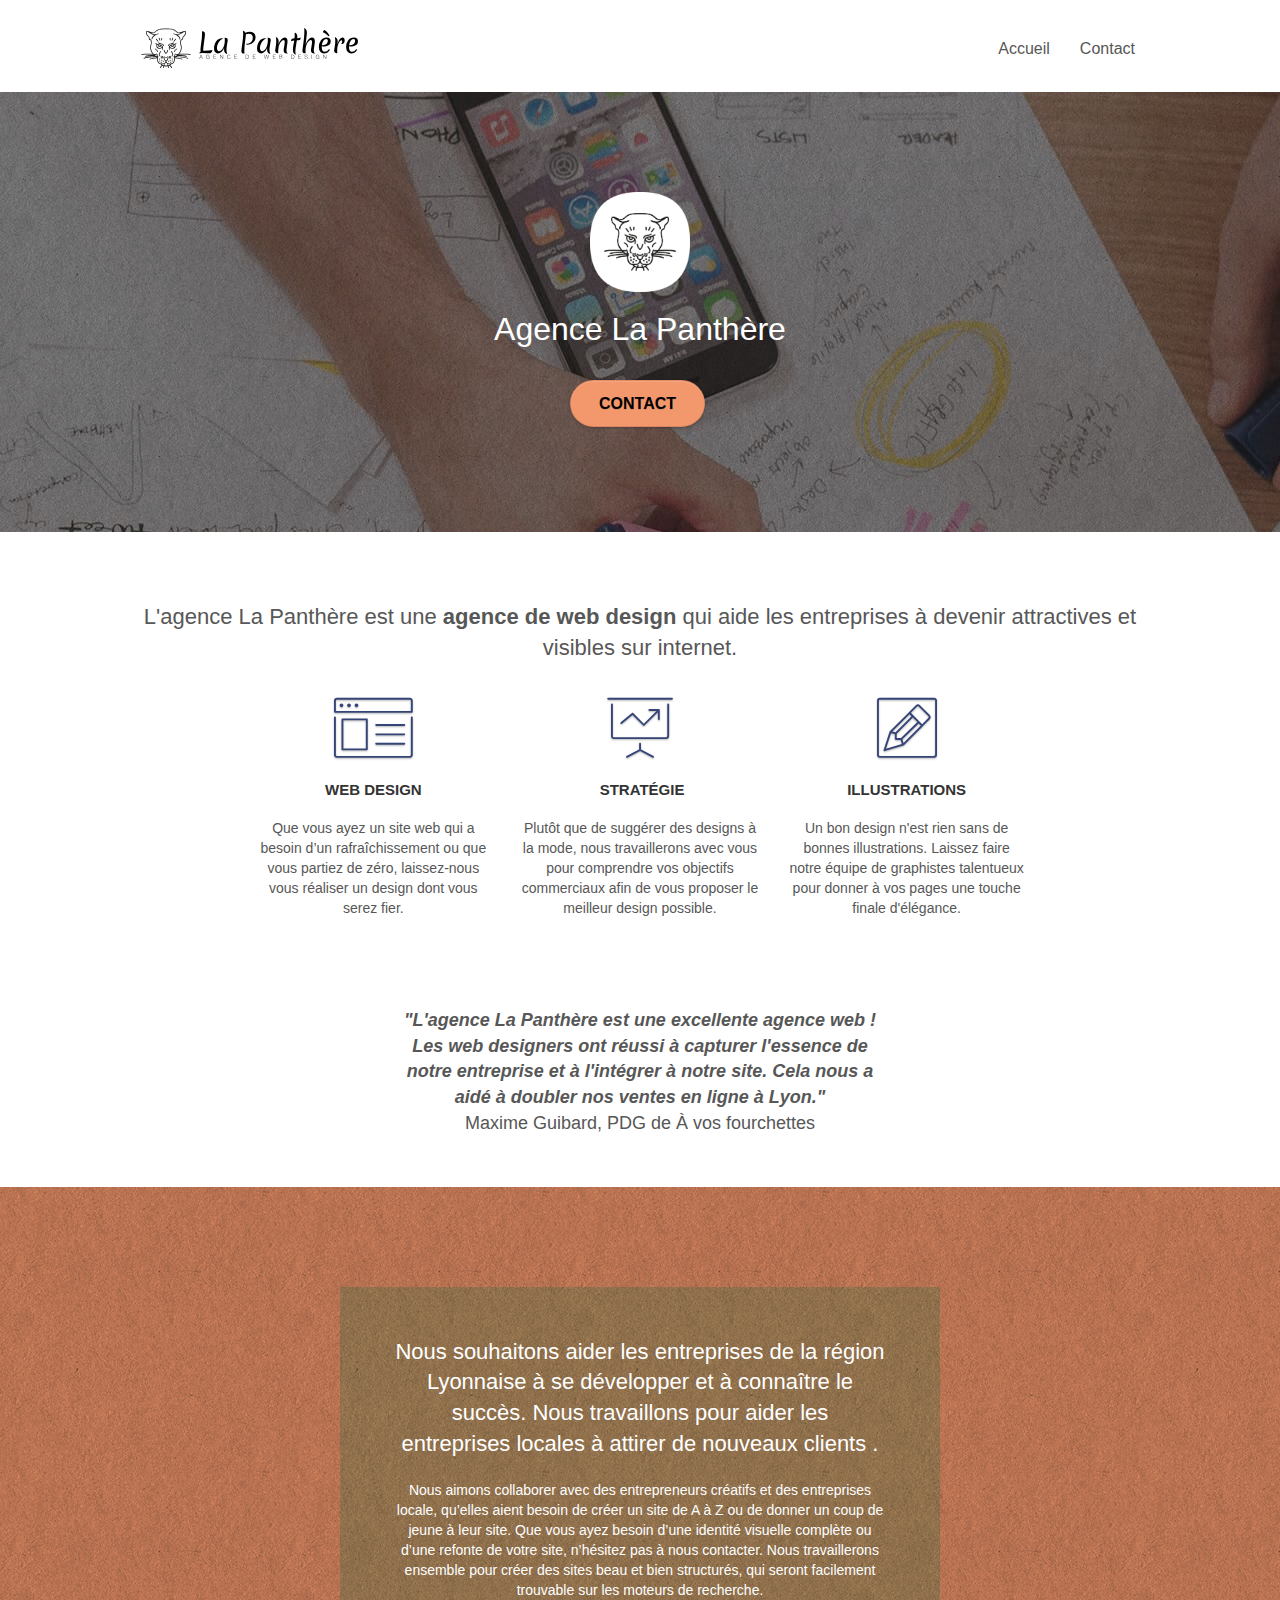
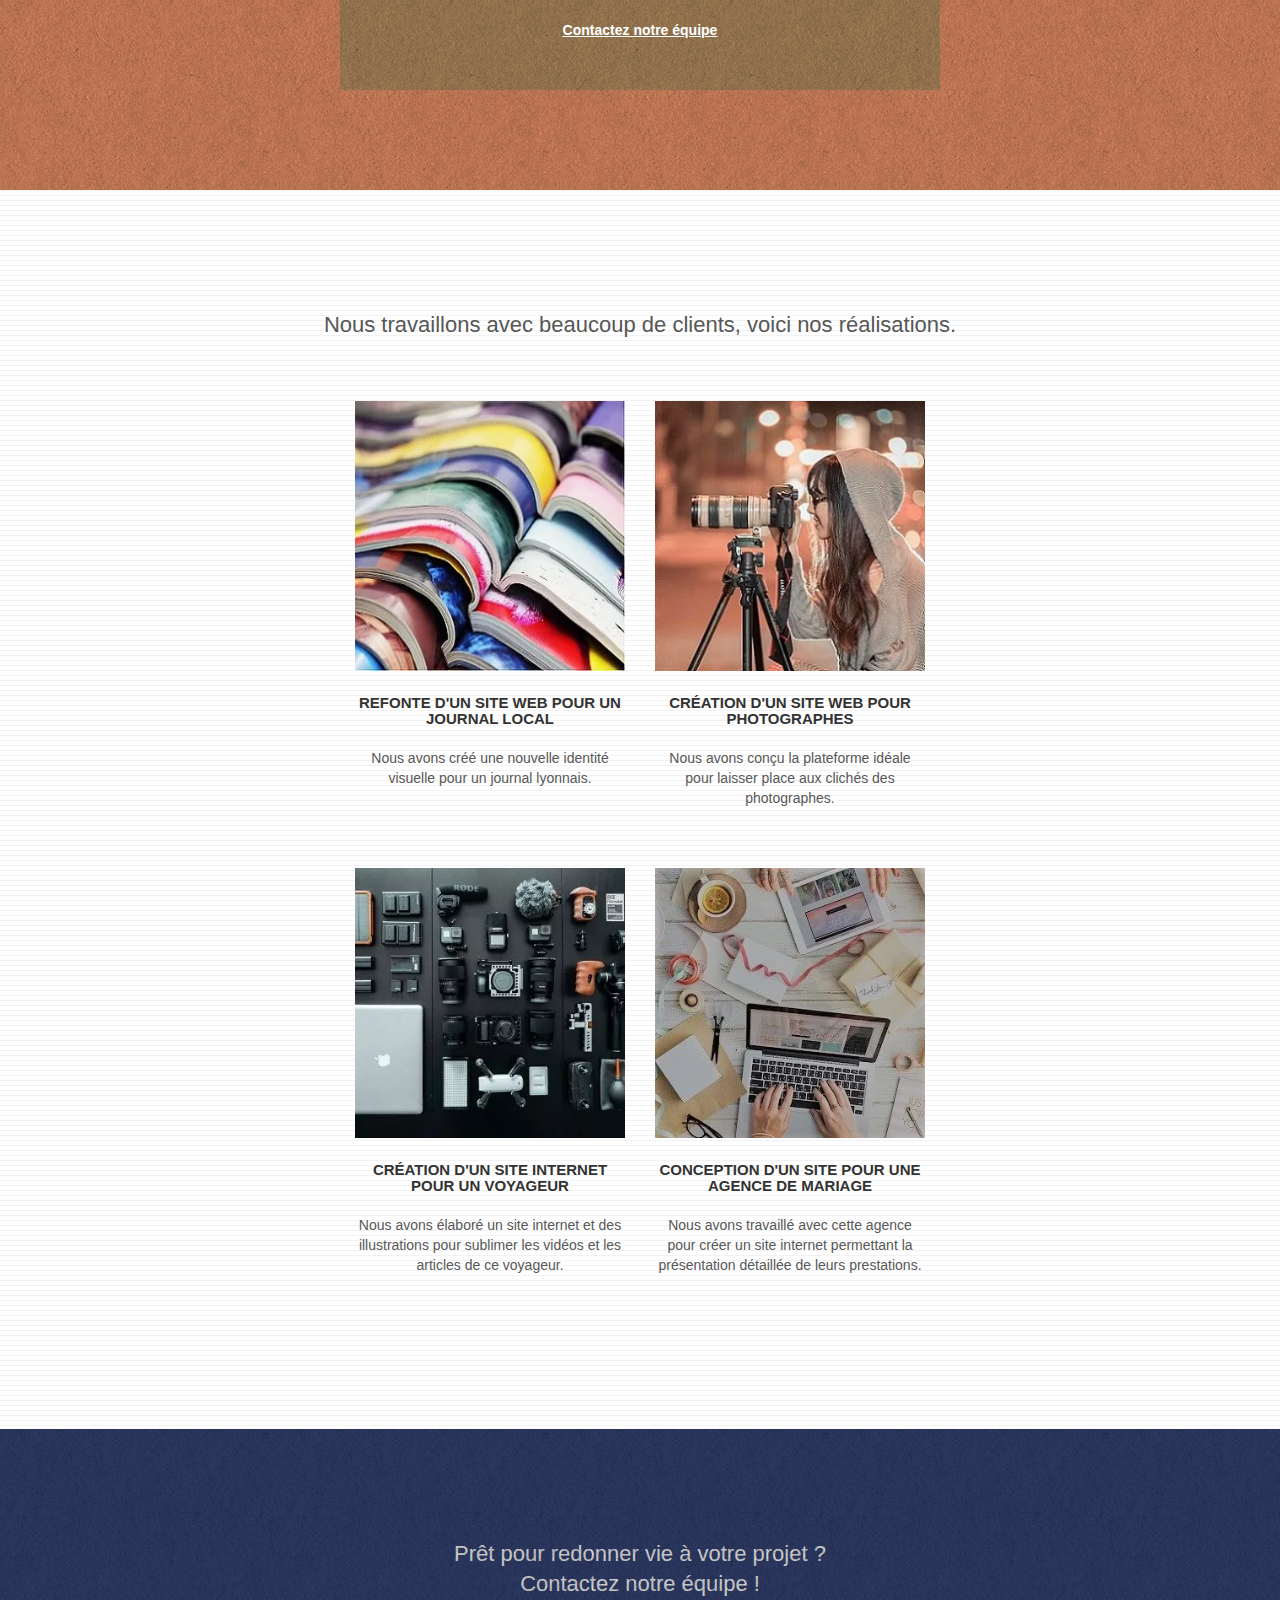
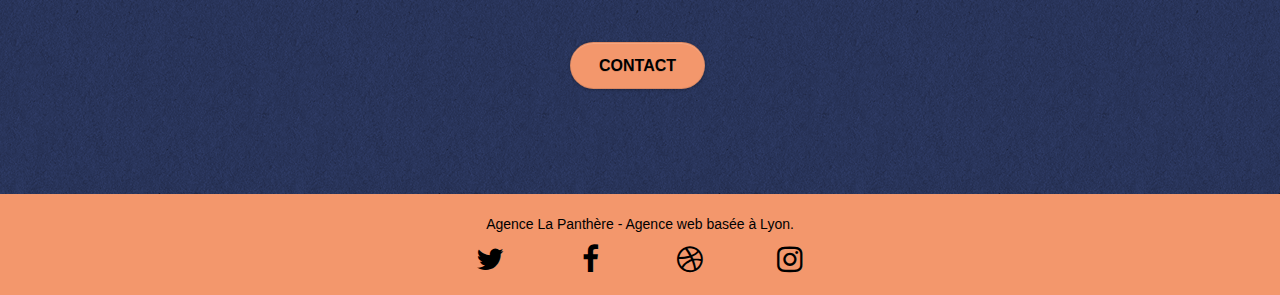
==== index.html @ 5538b5e8 "Update index.html" ====
<!doctype html>
<html lang="fr">

<head>
	<meta charset="utf-8">
	<meta name="description"
		content="Agence web basée à Lyon, spécialisé en stratégie web pouvant vous aider a amélioré votre visibilité sur le net.">
	<meta name="viewport" content="width=device-width, initial-scale=1.0, viewport-fit=cover">
	<link rel="shortcut icon" type="image/png" href="favicon.jpg">

	<link rel="stylesheet" type="text/css" href="./css/bootstrap.css">
	<link rel="stylesheet" type="text/css" href="style.css">
	<link async rel="stylesheet" type="text/css" href="./css/font-awesome.css">
	<link rel="stylesheet" type="text/css" href="./css/et-line.css">


	<script src="./js/jquery-2.1.0.js"></script>
	<script src="./js/bootstrap.js"></script>
	<script src="./js/blocs.js"></script>
	<script src="./js/jquery.touchSwipe.js" defer></script>
	<script src="./js/gmaps.js"></script>

	<title>La Panthère</title>


	<!-- Analytics -->
	<!-- Global site tag (gtag.js) - Google Analytics -->
	<script async src="https://www.googletagmanager.com/gtag/js?id=G-0QN0PF0WG7"></script>
	<script>
		window.dataLayer = window.dataLayer || [];
		function gtag() { dataLayer.push(arguments); }
		gtag('js', new Date());

		gtag('config', 'G-0QN0PF0WG7');
	</script>
	<!-- Analytics END -->

</head>

<body>
	<!-- Principal conteneur -->
	<div class="page-container">

		<!-- bloc-0 -->
		<div class="bloc bgc-white l-bloc " id="bloc-0">
			<div class="container bloc-sm">
				<nav class="navbar row">
					<div class="navbar-header">
						<a class="navbar-brand" href="index.html"><img src="img/agence-la-panthere-monochrome.svg"
								alt="logo agence web design Lyon" height="40" /></a>
						<button id="nav-toggle" type="button" class="ui-navbar-toggle navbar-toggle"
							data-toggle="collapse" data-target=".navbar-1">
							<span class="sr-only">Toggle navigation</span><span class="icon-bar"></span><span
								class="icon-bar"></span><span class="icon-bar"></span>
						</button>
					</div>
					<div class="collapse navbar-collapse navbar-1 special-dropdown-nav">
						<ul class="site-navigation nav navbar-nav">
							<li>
								<a href="index.html">Accueil</a>
							</li>
							<li>
							</li>
							<li>
								<a href="contact.html">Contact</a>
							</li>
						</ul>
					</div>
				</nav>
			</div>
		</div>
		<!-- bloc-0 END -->

		<!-- bloc-1-presentation -->
		<div class="bloc bgc-dark-slate-blue bg-banniere d-bloc bg-t-edge bloc-bg-texture texture-paper b-parallax"
			id="bloc-1-hero">
			<div class="container bloc-lg">
				<div class="row tight-width-whitespace">
					<div class="col-sm-12">
						<img src="img/logo.png" class="center-block image-resize-mode" width="100"
							alt="Agence La Panthère, agence web Lyon" />
						<h1 class="text-center hero-bloc-text tc-white ">
							Agence La Panthère
						</h1>
						<div class="text-center">
							<a href="contact.html" class="btn btn-lg btn-clean btn-rd cta-hero btn-atomic-tangerine"
								id="cta-hero">Contact</a>
						</div>
					</div>
				</div>
			</div>
		</div>
		<!-- bloc-1-presentation END -->

		<!-- bloc-2-services -->
		<div class="bloc bgc-white l-bloc" id="bloc-2-services">
			<div class="container bloc-md">
				<div class="row">
					<div class="col-sm-12 text-center">
						<h2 class="bloc__title-h2">
							L'agence La Panthère est une
							<strong>agence de web design</strong>
							qui aide les entreprises à devenir
							attractives et visibles sur internet.
						</h2>
					</div>
				</div>
				<div class="row voffset-lg med-width-whitespace">
					<div class="col-sm-4">
						<div class="text-center">
							<span class="et-icon-browser sm-shadow icon-dark-slate-blue icons icon-lg"></span>
						</div>
						<h3 class="mg-md text-center">
							Web design
						</h3>
						<p class="text-center ">
							Que vous ayez un site web qui a besoin d&rsquo;un rafraîchissement ou que vous partiez de
							zéro, laissez-nous vous réaliser un design dont vous serez fier.
						</p>
					</div>
					<div class="col-sm-4">
						<div class="text-center">
							<span class="et-icon-presentation sm-shadow icon-dark-slate-blue icons icon-lg"></span>
						</div>
						<h3 class="mg-md text-center">
							&nbsp;Stratégie
						</h3>
						<p class="text-center ">
							Plutôt que de suggérer des designs à la mode, nous travaillerons avec vous pour comprendre
							vos objectifs commerciaux afin de vous proposer le meilleur design possible.<br>
						</p>
					</div>
					<div class="col-sm-4">
						<div class="text-center">
							<span class="et-icon-edit sm-shadow icon-dark-slate-blue icons icon-lg"></span>
						</div>
						<h3 class="mg-md text-center">
							Illustrations
						</h3>
						<p class="text-center ">
							Un bon design n'est rien sans de bonnes illustrations. Laissez faire notre équipe de
							graphistes talentueux pour donner à vos pages une touche finale d'élégance.
						</p>
					</div>
				</div>
				<div class="row voffset-lg voffset">
					<div class="col-xs-12 col-md-8 col-md-offset-2 text-center">
						<p class="citation">
							<span>"L'agence La Panthère est une excellente agence web !
								Les web designers ont réussi à capturer l'essence de
								notre entreprise et à l'intégrer à notre site.
								Cela nous a aidé à doubler nos ventes en ligne à Lyon."</span> <br>
							Maxime Guibard, PDG de À vos fourchettes
						</p>

					</div>
				</div>
			</div>
		</div>
		<!-- bloc-2-services END -->

		<!-- bloc-3-what-i-do -->

		<div class="bloc tc-white bgc-atomic-tangerine bg-presentation d-bloc bloc-bg-texture texture-paper b-parallax"
			id="bloc-3-what-i-do">
			<div class="container bloc-lg">
				<div class="row tight-width-whitespace black-background">
					<div class="col-sm-12">
						<h2 class="mg-md text-center tc-white">
							Nous souhaitons aider les entreprises de la région Lyonnaise à se développer et à connaître
							le succès. Nous travaillons pour aider les entreprises locales à attirer de nouveaux clients
							.<br>
						</h2>
						<p class="text-center white">
							Nous aimons collaborer avec des entrepreneurs créatifs et des entreprises locale, qu’elles
							aient besoin de créer un site de A à Z ou de donner un coup de jeune à leur site. Que vous
							ayez besoin d’une identité visuelle complète ou d’une refonte de votre site, n’hésitez pas à
							nous contacter. Nous travaillerons ensemble pour créer des sites beau et bien structurés,
							qui seront facilement trouvable sur les moteurs de recherche. <br><br><a
								class="ltc-white bold-link" href="contact.html">Contactez notre équipe</a><br>
						</p>
					</div>
				</div>
			</div>
		</div>
		<!-- bloc-3-what-i-do END -->

		<!-- bloc-4-portfolio -->
		<div class="bloc bgc-white bg-lines-h2-bg bg-repeat l-bloc" id="bloc-4-portfolio">
			<div class="container bloc-lg">
				<div class="row">
					<div class="col-sm-12 text-center">
						<h2 class="portfolio__title-h2">
							Nous travaillons avec beaucoup de clients,
							voici nos réalisations.
						</h2>
					</div>
				</div>
				<div class="row tight-width-whitespace portfolio-row">
					<div class="col-sm-6">
						<a href="#" data-lightbox="img/1.webp" data-gallery-id="gallery-1"
							data-caption="Refonte d'un site web pour un journal local" data-frame="snapshot-lb"><img
								src="img/1.webp" alt="image refonte site web journal"
								class="img-responsive portfolio-thumb" /></a>
						<h3 class="mg-md text-center">
							Refonte d'un site web pour un journal local
						</h3>
						<p class="text-center">
							Nous avons créé une nouvelle identité visuelle pour un journal lyonnais.
						</p>
					</div>
					<div class="col-sm-6">
						<a href="#" data-lightbox="img/2.webp" data-gallery-id="gallery-1"
							data-caption="Création d'un site web pour photographes" data-frame="snapshot-lb"><img
								src="img/2.webp" class="img-responsive portfolio-thumb"
								alt="image Création d'un site web pour photographes" /></a>
						<h3 class="mg-md text-center">
							Création d'un site web pour photographes
						</h3>
						<p class="text-center">
							Nous avons conçu la plateforme idéale pour laisser place aux clichés des photographes.
						</p>
					</div>
				</div>
				<div class="row tight-width-whitespace portfolio-row">
					<div class="col-sm-6">
						<a href="#" data-lightbox="img/3.webp" data-gallery-id="gallery-1"
							data-caption="Création d'un site internet pour un voyageur" data-frame="snapshot-lb"><img
								src="img/3.webp" class="img-responsive portfolio-thumb"
								alt="image Création d'un site web pour voyageur" /></a>
						<h3 class="mg-md text-center">
							Création d'un site internet pour un voyageur
						</h3>
						<p class="text-center">
							Nous avons élaboré un site internet et des illustrations pour sublimer les vidéos et les
							articles de ce voyageur.
						</p>
					</div>
					<div class="col-sm-6">
						<a href="#" data-lightbox="img/4.webp" data-gallery-id="gallery-1"
							data-caption="Conception d'un site pour une agence de mariage" data-frame="snapshot-lb"><img
								src="img/4.webp" class="img-responsive portfolio-thumb"
								alt="image Création d'un site web pour agence de mariage" /></a>
						<h3 class="mg-md text-center">
							Conception d'un site pour une agence de mariage
						</h3>
						<p class="text-center">
							Nous avons travaillé avec cette agence pour créer un site internet permettant la
							présentation détaillée de leurs prestations.
						</p>
					</div>
				</div>
			</div>
		</div>
		<!-- bloc-4-portfolio END -->

		<!-- bloc-5-cta -->
		<div class="bloc bgc-dark-slate-blue bg-banniere d-bloc bloc-bg-texture texture-paper b-parallax" " id="
			bloc-5-cta">
			<div class="container bloc-lg">
				<div class="row">
					<h2 class="mg-md text-center tc-white">
						Prêt pour redonner vie à votre projet ?<br>Contactez notre équipe !
					</h2>
					<div class="col-sm-12 text-center">
						<a href="contact.html"
							class="btn btn-atomic-tangerine btn-clean btn-rd btn-lg cta-hero">Contact</a>
					</div>
				</div>
			</div>
		</div>
		<!-- bloc-5-cta END -->

		<!-- Footer - bloc-8 -->
		<footer class="bloc bgc-atomic-tangerine d-bloc" id="bloc-8">
			<div class="container bloc-sm">
				<div class="row">
					<div class="col-sm-12">
						<p class="text-center white">
							Agence La Panthère - Agence web basée à Lyon.<br />
						</p>
						<div class="row row-no-gutters social">
							<div class="col-sm-3">
								<div class="text-center">
									<a class="social" href="https://twitter.com/?lang=fr"><span
											class="fa fa-twitter icon-md" title="Twitter"></span></a>
								</div>
							</div>
							<div class="col-sm-3">
								<div class="text-center">
									<a class="social" href="https://www.facebook.com/"><span
											class="fa fa-facebook icon-md" title="Facebook"></span></a>
								</div>
							</div>
							<div class="col-sm-3">
								<div class="text-center">
									<a class="social" href="dribbble.com"><span class="fa fa-dribbble icon-md"
											title="Dribbble"></span></a>
								</div>
							</div>
							<div class="col-sm-3">
								<div class="text-center">
									<a class="social" href="https://www.instagram.com/?hl=fr"><span
											class="fa fa-instagram icon-md" title="Instagram"></span></a>
								</div>
							</div>
						</div>
					</div>
				</div>
			</div>
		</footer>
		<!-- Footer - bloc-8 END -->

	</div>
	<!-- Principal conteneur END -->


</body>

</html>
---- style.css ----
body {
    margin: 0;
    padding: 0;
    background: #FFF;
    overflow-x: hidden;
    -webkit-font-smoothing: antialiased;
    -moz-osx-font-smoothing: grayscale;
}

a,
button {
    transition: all .3s ease-in-out;
    outline: none !important;
}

a:hover {
    text-decoration: none;
    cursor: pointer;
}

#page-loading-blocs-notifaction {
    position: fixed;
    top: 0;
    bottom: 0;
    width: 100%;
    z-index: 100000;
    background: #FFFFFF url("img/pageload-spinner.gif") no-repeat center center;
}

.bloc {
    width: 100%;
    clear: both;
    background: 50% 50% no-repeat;
    padding: 0 50px;
    -webkit-background-size: cover;
    -moz-background-size: cover;
    -o-background-size: cover;
    background-size: cover;
    position: relative;
}

.bloc .container {
    padding-left: 0;
    padding-right: 0;
}

.bloc-lg {
    padding: 100px 50px;
}

.bloc-md {
    padding: 50px;
}

.bloc-sm {
    padding: 20px 50px;
}

.bg-center,
.bg-l-edge,
.bg-r-edge,
.bg-t-edge,
.bg-b-edge,
.bg-tl-edge,
.bg-bl-edge,
.bg-tr-edge,
.bg-br-edge,
.bg-repeat {
    -webkit-background-size: auto !important;
    -moz-background-size: auto !important;
    -o-background-size: auto !important;
    background-size: auto !important;
}

.bg-repeat {
    background: repeat;
}

.bg-t-edge {
    background: top no-repeat;
}

.bloc-bg-texture::before {
    content: "";
    background-size: 2px 2px;
    position: absolute;
    top: 0;
    bottom: 0;
    left: 0;
    right: 0;
}

.texture-paper::before {
    background: url("img/texture-paper.png");
    background-size: 280px 280px;
}

.b-parallax {
    background-attachment: fixed;
}

.d-bloc {
    color: rgba(255, 255, 255, .7);
}

.d-bloc button:hover {
    color: rgba(255, 255, 255, .9);
}

.d-bloc .icon-round,
.d-bloc .icon-square,
.d-bloc .icon-rounded,
.d-bloc .icon-semi-rounded-a,
.d-bloc .icon-semi-rounded-b {
    border-color: rgba(255, 255, 255, .9);
}

.d-bloc .divider-h span {
    border-color: rgba(255, 255, 255, .2);
}

.d-bloc .a-btn,
.d-bloc .navbar a,
.d-bloc .navbar-brand,
.d-bloc a .icon-sm,
.d-bloc a .icon-md,
.d-bloc a .icon-lg,
.d-bloc a .icon-xl,
.d-bloc h1 a,
.d-bloc h2 a,
.d-bloc h3 a,
.d-bloc h4 a,
.d-bloc h5 a,
.d-bloc h6 a,
.d-bloc p a {
    color: rgb(0, 0, 0);
}

.d-bloc .a-btn:hover,
.d-bloc .navbar a:hover,
.d-bloc .navbar-brand:hover,
.d-bloc a:hover .icon-sm,
.d-bloc a:hover .icon-md,
.d-bloc a:hover .icon-lg,
.d-bloc a:hover .icon-xl,
.d-bloc h1 a:hover,
.d-bloc h2 a:hover,
.d-bloc h3 a:hover,
.d-bloc h4 a:hover,
.d-bloc h5 a:hover,
.d-bloc h6 a:hover,
.d-bloc p a:hover {
    color: rgb(255, 255, 255);
}

.d-bloc .navbar-toggle .icon-bar {
    background: rgba(255, 255, 255, 1);
}

p.text-center:nth-child(1) {
    color: #000 !important;
}

.d-bloc .btn-wire,
.d-bloc .btn-wire:hover {
    color: rgba(255, 255, 255, 1);
    border-color: rgba(255, 255, 255, 1);
}

.d-bloc .panel {
    color: rgba(0, 0, 0, .5);
}

.d-bloc .panel button:hover {
    color: rgba(0, 0, 0, .7);
}

.d-bloc .panel icon {
    border-color: rgba(0, 0, 0, .7);
}

.d-bloc .panel .divider-h span {
    border-color: rgba(0, 0, 0, .1);
}

.d-bloc .panel .a-btn {
    color: rgba(0, 0, 0, .6);
}

.d-bloc .panel .a-btn:hover {
    color: rgba(0, 0, 0, 1);
}

.d-bloc .panel .btn-wire,
.d-bloc .panel .btn-wire:hover {
    color: rgba(0, 0, 0, .7);
    border-color: rgba(0, 0, 0, .3);
}

.d-bloc .panel,
.l-bloc {
    color: rgba(0, 0, 0, .5);
}

.d-bloc .panel button:hover,
.l-bloc button:hover {
    color: rgba(0, 0, 0, .7);
}

.l-bloc .icon-round,
.l-bloc .icon-square,
.l-bloc .icon-rounded,
.l-bloc .icon-semi-rounded-a,
.l-bloc .icon-semi-rounded-b {
    border-color: rgba(0, 0, 0, .7);
}

.d-bloc .panel .divider-h span,
.l-bloc .divider-h span {
    border-color: rgba(0, 0, 0, .1);
}

.d-bloc .panel .a-btn,
.l-bloc .a-btn,
.l-bloc .navbar a,
.l-bloc .navbar-brand,
.l-bloc a .icon-sm,
.l-bloc a .icon-md,
.l-bloc a .icon-lg,
.l-bloc a .icon-xl,
.l-bloc h1 a,
.l-bloc h2 a,
.l-bloc h3 a,
.l-bloc h4 a,
.l-bloc h5 a,
.l-bloc h6 a,
.l-bloc p a {
    color: rgba(0, 0, 0, .6);
}

.d-bloc .panel .a-btn:hover,
.l-bloc .a-btn:hover,
.l-bloc .navbar a:hover,
.l-bloc .navbar-brand:hover,
.l-bloc a:hover .icon-sm,
.l-bloc a:hover .icon-md,
.l-bloc a:hover .icon-lg,
.l-bloc a:hover .icon-xl,
.l-bloc h1 a:hover,
.l-bloc h2 a:hover,
.l-bloc h3 a:hover,
.l-bloc h4 a:hover,
.l-bloc h5 a:hover,
.l-bloc h6 a:hover,
.l-bloc p a:hover {
    color: rgba(0, 0, 0, 1);
}

.l-bloc .navbar-toggle .icon-bar {
    color: rgba(0, 0, 0, .6);
}

.d-bloc .panel .btn-wire,
.d-bloc .panel .btn-wire:hover,
.l-bloc .btn-wire,
.l-bloc .btn-wire:hover {
    color: rgba(0, 0, 0, .7);
    border-color: rgba(0, 0, 0, .3);
}

.voffset {
    margin-top: 30px;
}

.voffset-lg {
    margin-top: 80px;
}

.row-no-gutters {
    margin-right: 0;
    margin-left: 0;
}

.row.row-no-gutters>[class^="col-"],
.row.row-no-gutters>[class*=" col-"] {
    padding-right: 0;
    padding-left: 0;
}

#bloc-1-hero h1 {
    font-size: 32px;
}

.navbar {
    margin-bottom: 0;
    z-index: 1;
}

.navbar-brand {
    height: auto;
    padding: 3px 15px;
    font-size: 25px;
    font-weight: normal;
    font-weight: 600;
    line-height: 44px;
}

.navbar-brand img {
    max-height: 200px;
    margin: 0 5px 0 0;
    display: inline;
}

.navbar-brand img[src$=svg] {
    min-width: 100px;
}

.nav-center .navbar-brand img {
    margin: 0;
}

.navbar .nav {
    padding-top: 2px;
    margin-right: -16px;
    float: right;
    z-index: 1;
}

.nav>li {
    float: left;
    margin-top: 4px;
    font-size: 16px;
}

.navbar-nav .open .dropdown-menu>li>a {
    text-align: inherit;
}

.navbar-toggle {
    margin: 10px 10px 0 0;
    border: 0px;
}

.navbar-toggle:hover {
    background: transparent !important;
}

.navbar-toggle .icon-bar {
    background-color: rgba(0, 0, 0, .5);
    width: 26px;
}

.nav-invert .navbar .nav {
    float: left;
}

.nav-invert .navbar-header,
.nav-invert .navbar-brand {
    float: right;
    position: relative;
    z-index: 2;
}

@media (min-width: 768px) {
    .site-navigation {
        position: absolute;
        top: 50%;
        right: 20px;
        transform: translate(0, -50%);
        -webkit-transform: translateY(-50%);
    }

    .nav>li .dropdown-menu a,
    .nav>li .dropdown-menu a:hover {
        color: #484848;
    }

    .nav-invert .site-navigation {
        left: 0;
        right: 0;
    }

    .nav-center {
        text-align: center;
    }

    .nav-center .navbar-header {
        width: 100%;
    }

    .nav-center .navbar-header,
    .nav-center .navbar-brand,
    .nav-center .nav>li {
        float: none;
        display: inline-block;
    }

    .nav-center .site-navigation {
        position: relative;
        width: 100%;
        right: 0;
        margin-right: 0px;
        margin-top: 20px;
    }

    .nav-center.mini-nav .navbar-toggle {
        float: none;
        margin: 10px auto 0;
    }
}

.nav>li>.dropdown a {
    background: none !important;
    display: block;
    padding: 14px 15px;
}

nav .caret {
    margin: 0 5px;
}

.dropdown-menu .dropdown-menu {
    top: -8px;
    left: 100%;
}

.dropdown-menu .dropmenu-flow-right {
    top: 100%;
    left: 0;
    margin-left: -1px;
    border-top-left-radius: 0;
    border-top-right-radius: 0;
}

.dropdown-menu .dropdown span {
    border: 4px solid black;
    border-top-color: transparent;
    border-right-color: transparent;
    border-bottom-color: transparent;
    margin: 6px -5px 0 0 !important;
    float: right;
}

.mg-md {
    margin-top: 10px;
    margin-bottom: 20px;
}

.mg-lg {
    margin-top: 10px;
    margin-bottom: 40px;
}

.btn {
    margin: 0 5px 5px 0;
}

.btn.pull-right {
    margin: 0 0 5px 5px;
}

.btn-d,
.btn-d:hover,
.btn-d:focus {
    color: #FFF;
    background: rgba(0, 0, 0, .3);
}

button {
    outline: none !important;
}

.btn-rd {
    border-radius: 40px;
}

.btn-clean {
    border: 1px solid rgba(0, 0, 0, .08);
    border-bottom-color: rgba(0, 0, 0, .1);
    text-shadow: 0 1px 0 rgba(0, 0, 1, .1);
    box-shadow: 0 1px 3px rgba(0, 0, 1, .25), inset 0 1px 0 0 rgba(255, 255, 255, .15);
}

.icon-md {
    font-size: 30px !important;
}

.icon-lg {
    font-size: 60px !important;
}

.sm-shadow {
    text-shadow: 0 1px 2px rgba(0, 0, 0, .3);
}

.panel-sq,
.panel-sq .panel-heading,
.panel-sq .panel-footer {
    border-radius: 0;
}

.panel-rd {
    border-radius: 30px;
}

.panel-rd .panel-heading {
    border-radius: 29px 29px 0 0;
}

.panel-rd .panel-footer {
    border-radius: 0 0 29px 29px;
}

.form-control {
    border-color: rgba(0, 0, 0, .1);
    box-shadow: none;
}

.scrollToTop {
    width: 40px;
    height: 40px;
    position: fixed;
    bottom: 20px;
    right: 20px;
    opacity: 0;
    z-index: 500;
    transition: all .3s ease-in-out;
}

.citation {
    font-size: 18px;
    max-width: 50rem;
    margin: auto;
}

.citation span {
    font-weight: bold;
    font-style: italic;
}

.scrollToTop span {
    margin-top: 6px;
}

.showScrollTop {
    font-size: 14px;
    opacity: 1;
}

a[data-lightbox] {
    position: relative;
    display: block;
    text-align: center;
}

a[data-lightbox]:hover::before {
    content: "+";
    font-family: "HelveticaNeue-Light", "Helvetica Neue Light", "Helvetica Neue", Helvetica, Arial;
    font-size: 32px;
    width: 50px;
    height: 50px;
    margin-left: -25px;
    border-radius: 50%;
    background: rgba(0, 0, 0, .6);
    color: #FFF;
    font-weight: 100;
    z-index: 1;
    position: absolute;
    top: 50%;
    transform: translateY(-50%);
    -webkit-transform: translateY(-50%);
}

a[data-lightbox]:hover img {
    opacity: 0.6;
    -webkit-animation-fill-mode: none;
    animation-fill-mode: none;
}

#lightbox-modal {
    display: flex;
    align-items: center;
}

#lightbox-modal .modal-dialog {
    width: 90%;
    max-width: 900px;
    margin: 0 auto 0;
}

#lightbox-modal .modal-dialog img {
    max-height: 90vh;
    margin: 0 auto;
}

.lightbox-caption {
    padding: 20px;
    color: #FFF;
    background: rgba(0, 0, 0, .5);
    position: absolute;
    left: 15px;
    right: 15px;
    bottom: 5px;
}

.close-lightbox {
    color: #FFF;
    font-size: 30px;
    position: absolute;
    top: 20px;
    right: 20px;
    z-index: 20;
    background: rgba(0, 0, 0, .5);
    border: none;
    line-height: 30px;
    padding: 0 9px 5px;
    opacity: 0.3;
}

.close-lightbox:hover,
.next-lightbox:hover,
.prev-lightbox:hover {
    opacity: 1.0;
    color: #FFF;
}

.next-lightbox,
.prev-lightbox {
    font-size: 20px;
    color: rgba(255, 255, 255, .9);
    background: rgba(0, 0, 0, .5);
    transition: all .2s ease-in-out;
    position: absolute;
    top: 45%;
    z-index: 1;
    opacity: 0.4;
}

.next-lightbox {
    padding: 6px 8px 1px 13px;
    right: 25px;
}

.prev-lightbox {
    padding: 6px 13px 1px 10px;
    left: 25px;
}

.snapshot-lb .modal-body {
    padding-bottom: 45px;
}

.snapshot-lb .lightbox-caption {
    padding: 0;
    color: rgba(0, 0, 0, .5);
    background: none;
}

h1,
h2,
h3,
h4,
h5,
h6,
p,
label,
.btn,
a {
    font-family: "helvetica";
    font-weight: 400;
    color: #575757 !important;
}

.container {
    max-width: 1000px;
}

.hero-bloc-text {
    font-size: 38px;
}

.hero-bloc-text-sub {
    font-size: 36px;
}

.statement-bloc-text {
    line-height: 26px;
    font-style: italic;
    font-size: 20px;
    text-align: center;
    font-weight: lighter;
    max-width: 520px;
    margin: auto auto auto auto;
}

p {
    font-size: 14px;
}

.tight-width-whitespace {
    max-width: 600px;
    margin: auto auto auto auto;
}

.h1 {
    font-size: 20px;
    font-family: "Open Sans";
}

.cta-hero {
    margin-top: 22px;
    color: #FFFFFF !important;
    text-transform: uppercase;
    padding: 12px 28px 12px 28px;
    font-size: 16px;
    font-weight: 700;
}

.social {
    max-width: 400px;
    margin: auto auto auto auto;
}

h2 {
    font-size: 22px;
    line-height: 1.4em;
}

h3 {
    font-size: 15px;
    text-transform: uppercase;
    font-weight: 700;
    color: #333333 !important;
}

.med-width-whitespace {
    max-width: 800px;
    margin: auto auto auto auto;
    box-shadow: 0px 0px 0px #000000;
}

h1 {
    color: #333333 !important;
}

h4 {
    color: #333333 !important;
}

.icons {
    margin-bottom: 14px;
    margin-top: 24px;
}

.white {
    color: #FFFFFF !important;
}

.portfolio-thumb {
    margin-bottom: 24px;
}

.portfolio-row {
    margin-bottom: 44px;
    margin-top: 50px;
}

.avatar {
    box-shadow: 0px 4px 9px rgba(0, 0, 0, 0.3);
}

.black-background {
    background-color: rgba(165, 147, 99, 0.7);
    padding: 40px 40px 40px 40px;
}

.bold-link {
    font-weight: 900;
    text-decoration: underline !important;
}

.bgc-white {
    background-color: #FFFFFF;
}

.bgc-dark-slate-blue {
    background-color: #364577;
}

.bgc-atomic-tangerine {
    background-color: #F3976C;
}

.tc-white {
    color: #FFFFFF !important;
}

.btn-atomic-tangerine {
    background: #F3976C;
    color: #000000 !important;
}

.btn-atomic-tangerine:hover {
    background: #c27956 !important;
    color: #FFFFFF !important;
}

.ltc-white {
    color: #FFFFFF !important;
}

.ltc-white:hover {
    color: #cccccc !important;
}

.ltc-atomic-tangerine {
    color: #F3976C !important;
}

.ltc-atomic-tangerine:hover {
    color: #c27956 !important;
}

.icon-dark-slate-blue {
    color: #364577 !important;
    border-color: #364577 !important;
}

.bg-dots-bg {
    background-image: url("img/dots-bg.png");
}

.bg-lines-h2-bg {
    background-image: url("img/lines-h2-bg.png");
}

.bg-banniere {
    background-image: url("img/agence-la-panthere.jpg");
}

.bg-presentation {
    background-image: url("img/image-de-presentation.webp");
}

@media (max-width: 1024px) {
    .bloc {
        padding-left: 20px;
        padding-right: 20px;
    }

    .bloc.full-width-bloc,
    .bloc-tile-2.full-width-bloc .container,
    .bloc-tile-3.full-width-bloc .container,
    .bloc-tile-4.full-width-bloc .container {
        padding-left: 0;
        padding-right: 0;
    }
}

@media (max-width: 992px) and (min-width: 768px) {
    .navbar .nav {
        max-width: 80%
    }

    .nav-center.navbar .nav {
        max-width: 100%
    }
}

@media only screen and (min-device-width: 768px) and (max-device-width: 1024px) and (orientation: landscape) {
    .b-parallax {
        background-attachment: scroll;
    }
}

@media only screen and (min-device-width: 1024px) and (max-device-width: 1366px) and (-webkit-min-device-pixel-ratio: 1.5) {
    .b-parallax {
        background-attachment: scroll;
    }
}

@media (max-width: 991px) {
    .container {
        width: 100%;
    }

    .b-parallax {
        background-attachment: scroll;
    }

    .page-container,
    #hero-bloc {
        overflow-x: hidden;
        position: relative;
    }

    .bloc {
        padding-left: constant(safe-area-inset-left);
        padding-right: constant(safe-area-inset-right);
    }

    .bloc-group,
    .bloc-group .bloc {
        display: block;
        width: 100%;
    }

    .bloc-fill-screen .fill-bloc-top-edge,
    .bloc-fill-screen .fill-bloc-bottom-edge {
        padding: 0 20px;
        padding-left: constant(safe-area-inset-left);
        padding-right: constant(safe-area-inset-right);
    }
}

@media (max-width: 767px) {
    .page-container {
        overflow-x: hidden;
        position: relative;
    }

    h1,
    h2,
    h3,
    h4,
    h5,
    h6,
    p,
    #disqus_thread {
        padding-left: 10px !important;
        padding-right: 10px !important;
    }

    .b-parallax {
        background-attachment: scroll;
    }

    .navbar .nav {
        padding-top: 0;
        border-top: 1px solid rgba(0, 0, 0, .2);
        float: none !important;
    }

    .navbar.row {
        margin-left: 0;
        margin-right: 0;
    }

    .site-navigation {
        position: inherit;
        transform: none;
        -webkit-transform: none;
        -ms-transform: none;
    }

    .nav>li {
        margin-top: 0;
        border-bottom: 1px solid rgba(0, 0, 0, .1);
        background: rgba(0, 0, 0, .05);
        text-align: left;
        padding-left: 15px;
        width: 100%;
    }

    .nav>li:hover {
        background: rgba(0, 0, 0, .08);
    }

    .dropdown .dropdown a .caret {
        float: none;
        margin: 5px 0 0 10px !important;
        border: 4px solid black;
        border-bottom-color: transparent;
        border-right-color: transparent;
        border-left-color: transparent;
    }

    #hero-bloc .navbar .nav {
        background: rgba(0, 0, 0, .8);
    }

    #hero-bloc .navbar .nav a {
        color: rgba(255, 255, 255, .6);
    }

    .hero {
        padding: 50px 0;
    }

    .hero-nav {
        left: -1px;
        right: -1px;
    }

    .navbar-collapse {
        padding: 0;
        overflow-x: hidden;
        -webkit-box-shadow: none;
        box-shadow: none;
    }

    .navbar-brand img {
        max-height: 40px;
        width: auto;
    }

    .nav-invert .navbar-header {
        float: none;
        width: 100%;
    }

    .nav-invert .navbar-toggle {
        float: left;
        margin-left: 10px;
    }

    .bloc {
        padding-left: 0;
        padding-right: 0;
    }

    .bloc-xxl,
    .bloc-xl,
    .bloc-lg {
        padding: 40px 0;
    }

    .bloc-sm,
    .bloc-md {
        padding-left: 0;
        padding-right: 0;
    }

    .bloc-tile-2 .container,
    .bloc-tile-3 .container,
    .bloc-tile-4 .container,
    .bloc-fill-screen .fill-bloc-top-edge,
    .bloc-fill-screen .fill-bloc-bottom-edge {
        padding-left: 0;
        padding-right: 0;
    }

    .a-block {
        padding: 0 10px;
    }

    .btn-dwn {
        display: none;
    }

    .voffset {
        margin-top: 5px;
    }

    .voffset-md {
        margin-top: 20px;
    }

    .voffset-lg {
        margin-top: 30px;
    }

    form {
        padding: 5px;
    }

    .close-lightbox {
        display: inline-block;
    }

    .blocsapp-device-iphone5 {
        background-size: 216px 425px;
        padding-top: 60px;
        width: 216px;
        height: 425px;
    }

    .blocsapp-device-iphone5 img {
        width: 180px;
        height: 320px;
    }

    .portfolio__title-h2 {
        max-width: 42rem;
        margin: auto;
    }

    .img-responsive {
        margin: auto;
    }


    @media (max-width: 400px) {
        .bloc {
            padding-left: 0;
            padding-right: 0;
        }
    }

    @media (max-width: 767px) {
        .bloc-mob-center-text {
            text-align: center;
        }
    }
}
---- css/et-line.css ----
@font-face {
    font-family: et-line;
    src: url(../fonts/et-line.eot);
    src: url(../fonts/et-line.eot?#iefix) format('embedded-opentype'), url(../fonts/et-line.woff) format('woff'), url(../fonts/et-line.ttf) format('truetype'), url(../fonts/et-line.svg#et-line) format('svg');
    font-weight: 400;
    font-style: normal;
    font-display: swap;
}

.et-icon-adjustments,
.et-icon-alarmclock,
.et-icon-anchor,
.et-icon-aperture,
.et-icon-attachment,
.et-icon-bargraph,
.et-icon-basket,
.et-icon-beaker,
.et-icon-bike,
.et-icon-book-open,
.et-icon-briefcase,
.et-icon-browser,
.et-icon-calendar,
.et-icon-camera,
.et-icon-caution,
.et-icon-chat,
.et-icon-circle-compass,
.et-icon-clipboard,
.et-icon-clock,
.et-icon-cloud,
.et-icon-compass,
.et-icon-desktop,
.et-icon-dial,
.et-icon-document,
.et-icon-documents,
.et-icon-download,
.et-icon-dribbble,
.et-icon-edit,
.et-icon-envelope,
.et-icon-expand,
.et-icon-facebook,
.et-icon-flag,
.et-icon-focus,
.et-icon-gears,
.et-icon-genius,
.et-icon-gift,
.et-icon-global,
.et-icon-globe,
.et-icon-googleplus,
.et-icon-grid,
.et-icon-happy,
.et-icon-hazardous,
.et-icon-heart,
.et-icon-hotairballoon,
.et-icon-hourglass,
.et-icon-key,
.et-icon-laptop,
.et-icon-layers,
.et-icon-lifesaver,
.et-icon-lightbulb,
.et-icon-linegraph,
.et-icon-linkedin,
.et-icon-lock,
.et-icon-magnifying-glass,
.et-icon-map,
.et-icon-map-pin,
.et-icon-megaphone,
.et-icon-mic,
.et-icon-mobile,
.et-icon-newspaper,
.et-icon-notebook,
.et-icon-paintbrush,
.et-icon-paperclip,
.et-icon-pencil,
.et-icon-phone,
.et-icon-picture,
.et-icon-pictures,
.et-icon-piechart,
.et-icon-presentation,
.et-icon-pricetags,
.et-icon-printer,
.et-icon-profile-female,
.et-icon-profile-male,
.et-icon-puzzle,
.et-icon-quote,
.et-icon-recycle,
.et-icon-refresh,
.et-icon-ribbon,
.et-icon-rss,
.et-icon-sad,
.et-icon-scissors,
.et-icon-scope,
.et-icon-search,
.et-icon-shield,
.et-icon-speedometer,
.et-icon-strategy,
.et-icon-streetsign,
.et-icon-tablet,
.et-icon-target,
.et-icon-telescope,
.et-icon-toolbox,
.et-icon-tools,
.et-icon-tools-2,
.et-icon-trophy,
.et-icon-tumblr,
.et-icon-twitter,
.et-icon-upload,
.et-icon-video,
.et-icon-wallet,
.et-icon-wine {
    font-family: et-line;
    speak: none;
    font-style: normal;
    font-weight: 400;
    font-variant: normal;
    text-transform: none;
    line-height: 1;
    -webkit-font-smoothing: antialiased;
    -moz-osx-font-smoothing: grayscale;
    display: inline-block
}

.et-icon-mobile:before {
    content: "\e000"
}

.et-icon-laptop:before {
    content: "\e001"
}

.et-icon-desktop:before {
    content: "\e002"
}

.et-icon-tablet:before {
    content: "\e003"
}

.et-icon-phone:before {
    content: "\e004"
}

.et-icon-document:before {
    content: "\e005"
}

.et-icon-documents:before {
    content: "\e006"
}

.et-icon-search:before {
    content: "\e007"
}

.et-icon-clipboard:before {
    content: "\e008"
}

.et-icon-newspaper:before {
    content: "\e009"
}

.et-icon-notebook:before {
    content: "\e00a"
}

.et-icon-book-open:before {
    content: "\e00b"
}

.et-icon-browser:before {
    content: "\e00c"
}

.et-icon-calendar:before {
    content: "\e00d"
}

.et-icon-presentation:before {
    content: "\e00e"
}

.et-icon-picture:before {
    content: "\e00f"
}

.et-icon-pictures:before {
    content: "\e010"
}

.et-icon-video:before {
    content: "\e011"
}

.et-icon-camera:before {
    content: "\e012"
}

.et-icon-printer:before {
    content: "\e013"
}

.et-icon-toolbox:before {
    content: "\e014"
}

.et-icon-briefcase:before {
    content: "\e015"
}

.et-icon-wallet:before {
    content: "\e016"
}

.et-icon-gift:before {
    content: "\e017"
}

.et-icon-bargraph:before {
    content: "\e018"
}

.et-icon-grid:before {
    content: "\e019"
}

.et-icon-expand:before {
    content: "\e01a"
}

.et-icon-focus:before {
    content: "\e01b"
}

.et-icon-edit:before {
    content: "\e01c"
}

.et-icon-adjustments:before {
    content: "\e01d"
}

.et-icon-ribbon:before {
    content: "\e01e"
}

.et-icon-hourglass:before {
    content: "\e01f"
}

.et-icon-lock:before {
    content: "\e020"
}

.et-icon-megaphone:before {
    content: "\e021"
}

.et-icon-shield:before {
    content: "\e022"
}

.et-icon-trophy:before {
    content: "\e023"
}

.et-icon-flag:before {
    content: "\e024"
}

.et-icon-map:before {
    content: "\e025"
}

.et-icon-puzzle:before {
    content: "\e026"
}

.et-icon-basket:before {
    content: "\e027"
}

.et-icon-envelope:before {
    content: "\e028"
}

.et-icon-streetsign:before {
    content: "\e029"
}

.et-icon-telescope:before {
    content: "\e02a"
}

.et-icon-gears:before {
    content: "\e02b"
}

.et-icon-key:before {
    content: "\e02c"
}

.et-icon-paperclip:before {
    content: "\e02d"
}

.et-icon-attachment:before {
    content: "\e02e"
}

.et-icon-pricetags:before {
    content: "\e02f"
}

.et-icon-lightbulb:before {
    content: "\e030"
}

.et-icon-layers:before {
    content: "\e031"
}

.et-icon-pencil:before {
    content: "\e032"
}

.et-icon-tools:before {
    content: "\e033"
}

.et-icon-tools-2:before {
    content: "\e034"
}

.et-icon-scissors:before {
    content: "\e035"
}

.et-icon-paintbrush:before {
    content: "\e036"
}

.et-icon-magnifying-glass:before {
    content: "\e037"
}

.et-icon-circle-compass:before {
    content: "\e038"
}

.et-icon-linegraph:before {
    content: "\e039"
}

.et-icon-mic:before {
    content: "\e03a"
}

.et-icon-strategy:before {
    content: "\e03b"
}

.et-icon-beaker:before {
    content: "\e03c"
}

.et-icon-caution:before {
    content: "\e03d"
}

.et-icon-recycle:before {
    content: "\e03e"
}

.et-icon-anchor:before {
    content: "\e03f"
}

.et-icon-profile-male:before {
    content: "\e040"
}

.et-icon-profile-female:before {
    content: "\e041"
}

.et-icon-bike:before {
    content: "\e042"
}

.et-icon-wine:before {
    content: "\e043"
}

.et-icon-hotairballoon:before {
    content: "\e044"
}

.et-icon-globe:before {
    content: "\e045"
}

.et-icon-genius:before {
    content: "\e046"
}

.et-icon-map-pin:before {
    content: "\e047"
}

.et-icon-dial:before {
    content: "\e048"
}

.et-icon-chat:before {
    content: "\e049"
}

.et-icon-heart:before {
    content: "\e04a"
}

.et-icon-cloud:before {
    content: "\e04b"
}

.et-icon-upload:before {
    content: "\e04c"
}

.et-icon-download:before {
    content: "\e04d"
}

.et-icon-target:before {
    content: "\e04e"
}

.et-icon-hazardous:before {
    content: "\e04f"
}

.et-icon-piechart:before {
    content: "\e050"
}

.et-icon-speedometer:before {
    content: "\e051"
}

.et-icon-global:before {
    content: "\e052"
}

.et-icon-compass:before {
    content: "\e053"
}

.et-icon-lifesaver:before {
    content: "\e054"
}

.et-icon-clock:before {
    content: "\e055"
}

.et-icon-aperture:before {
    content: "\e056"
}

.et-icon-quote:before {
    content: "\e057"
}

.et-icon-scope:before {
    content: "\e058"
}

.et-icon-alarmclock:before {
    content: "\e059"
}

.et-icon-refresh:before {
    content: "\e05a"
}

.et-icon-happy:before {
    content: "\e05b"
}

.et-icon-sad:before {
    content: "\e05c"
}

.et-icon-facebook:before {
    content: "\e05d"
}

.et-icon-twitter:before {
    content: "\e05e"
}

.et-icon-googleplus:before {
    content: "\e05f"
}

.et-icon-rss:before {
    content: "\e060"
}

.et-icon-tumblr:before {
    content: "\e061"
}

.et-icon-linkedin:before {
    content: "\e062"
}

.et-icon-dribbble:before {
    content: "\e063"
}
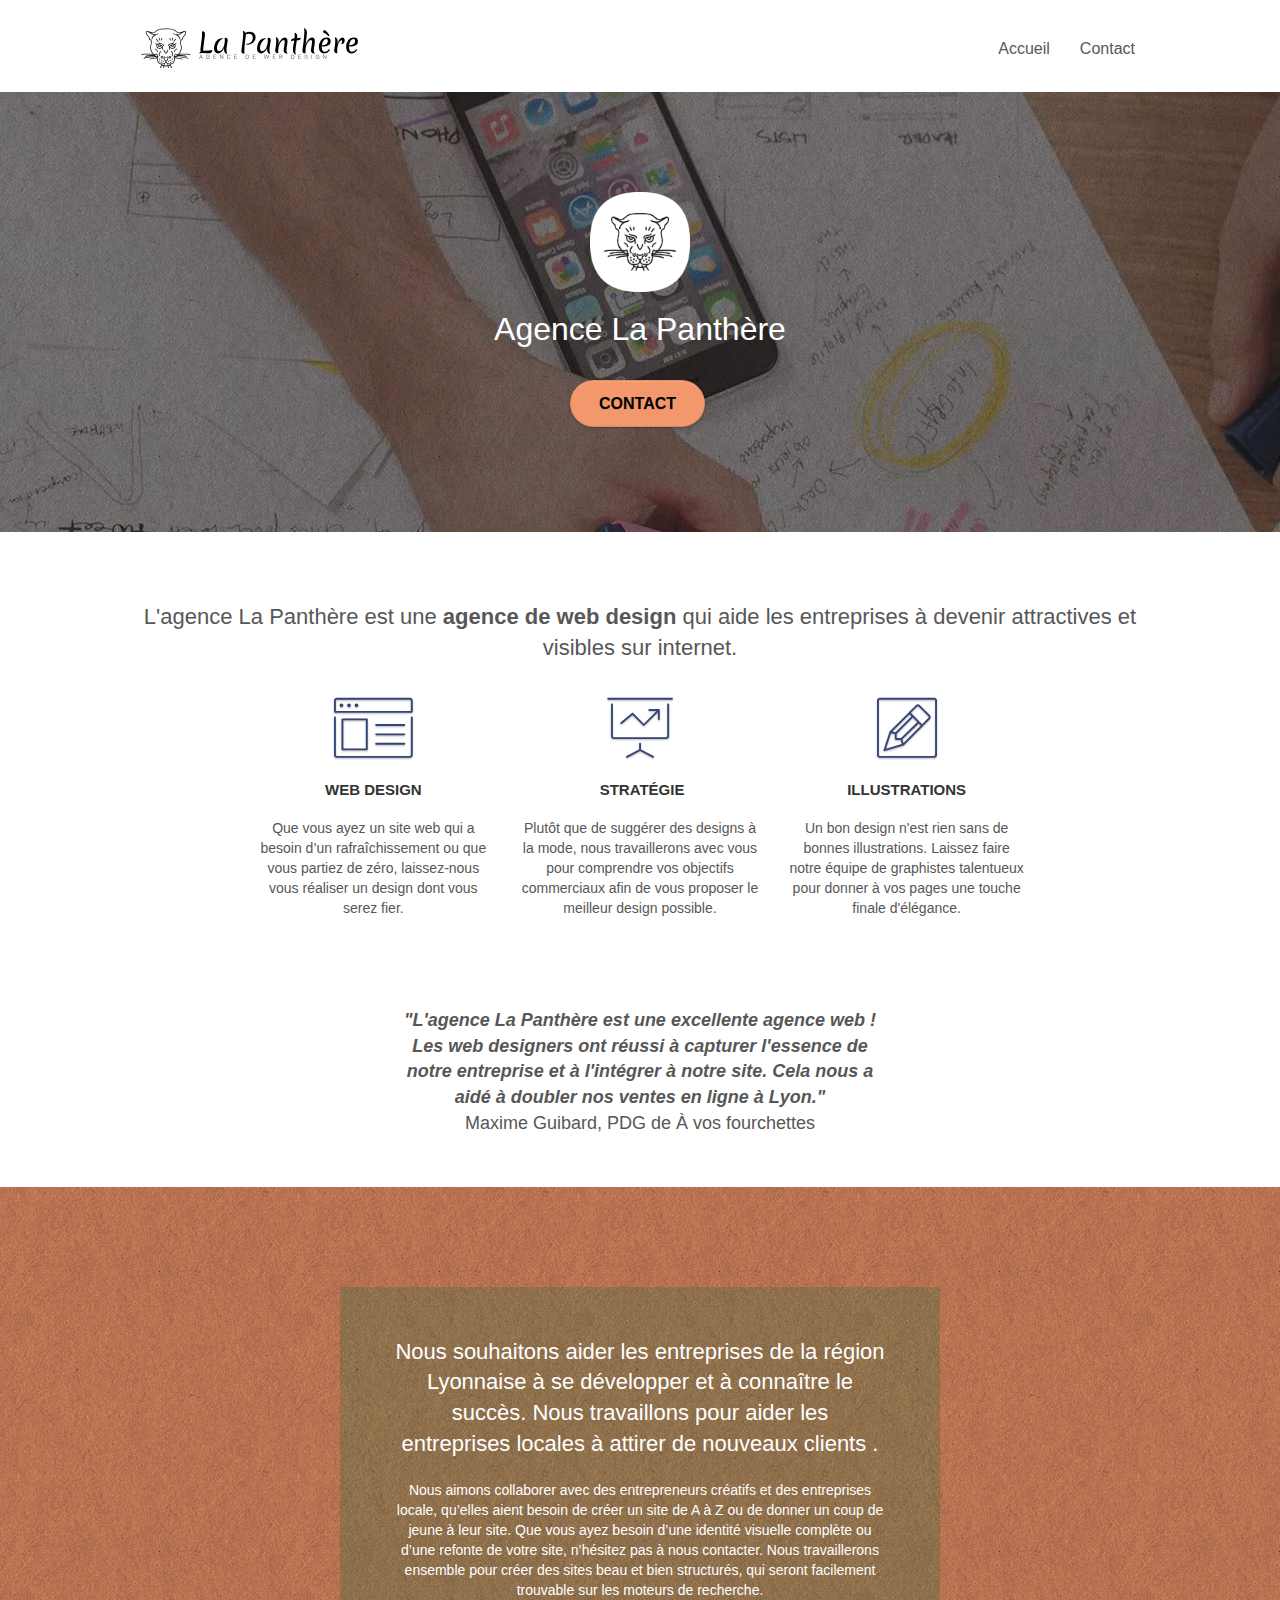
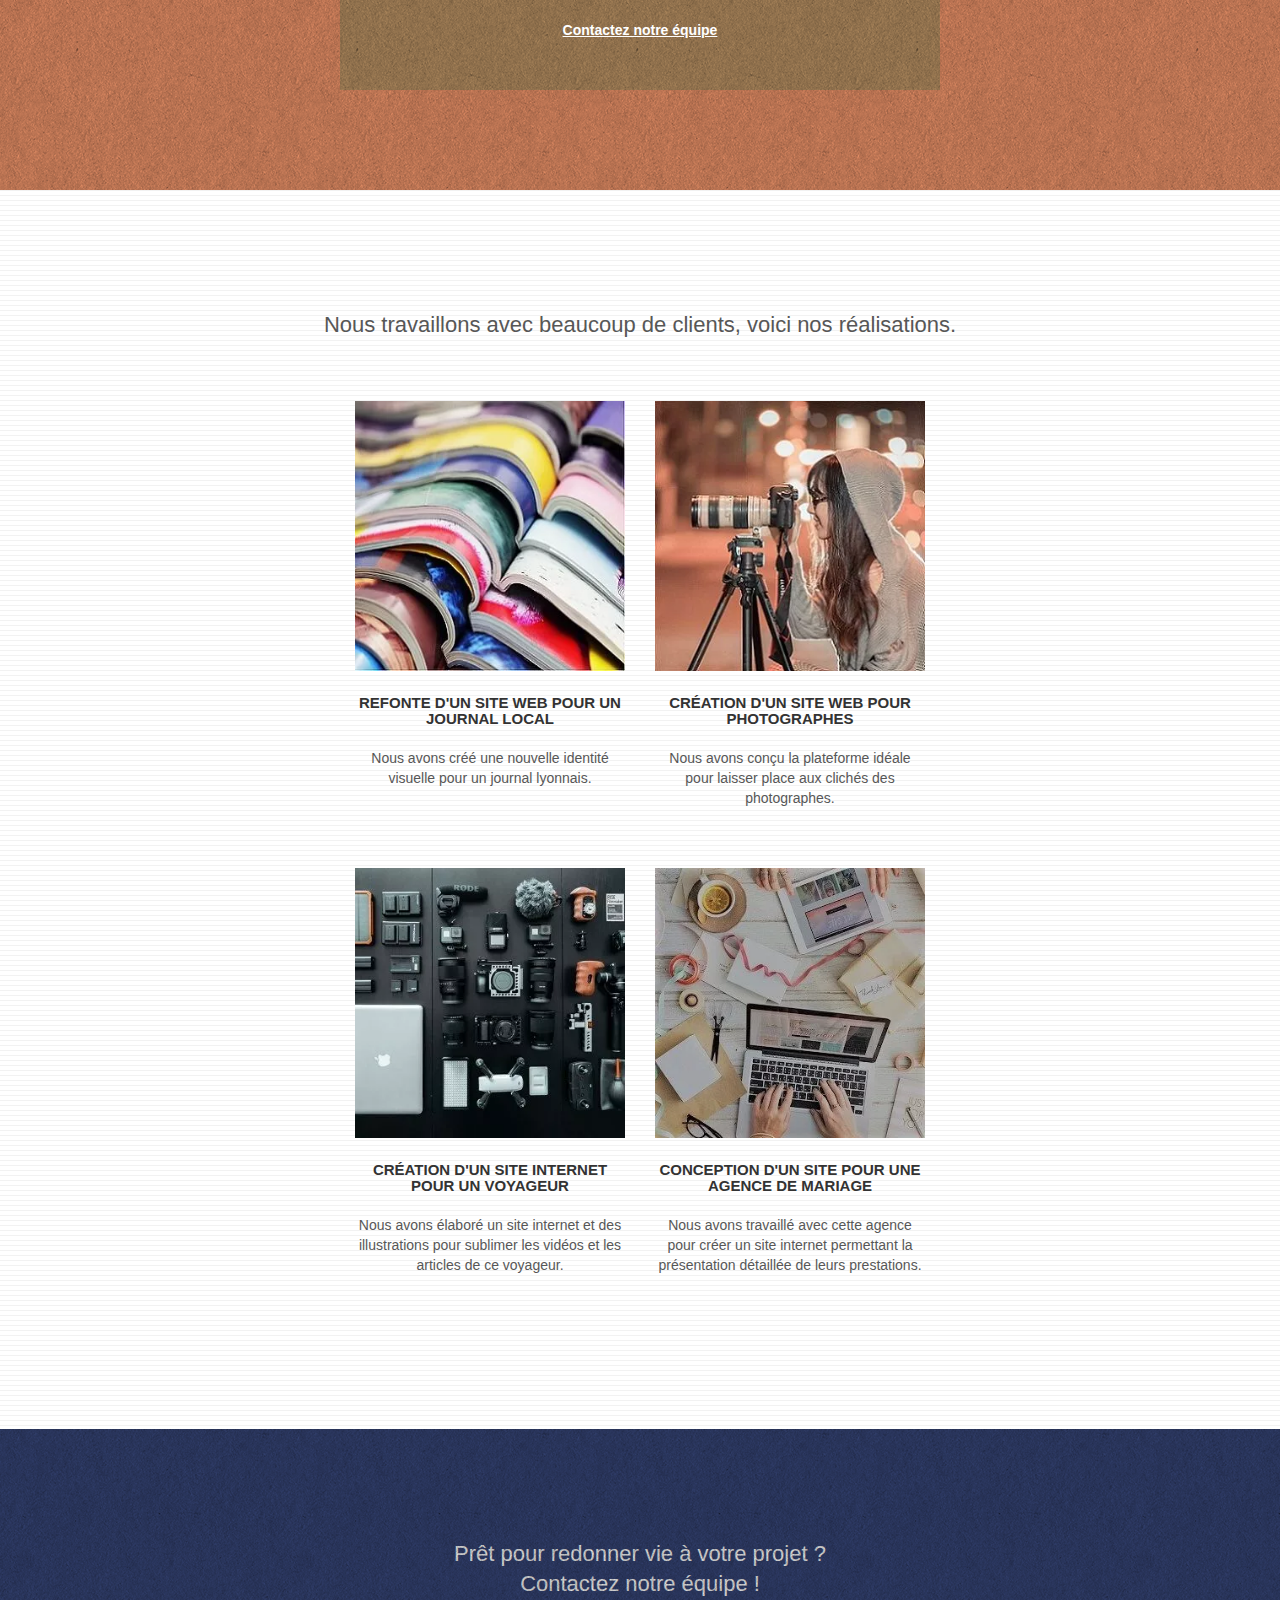
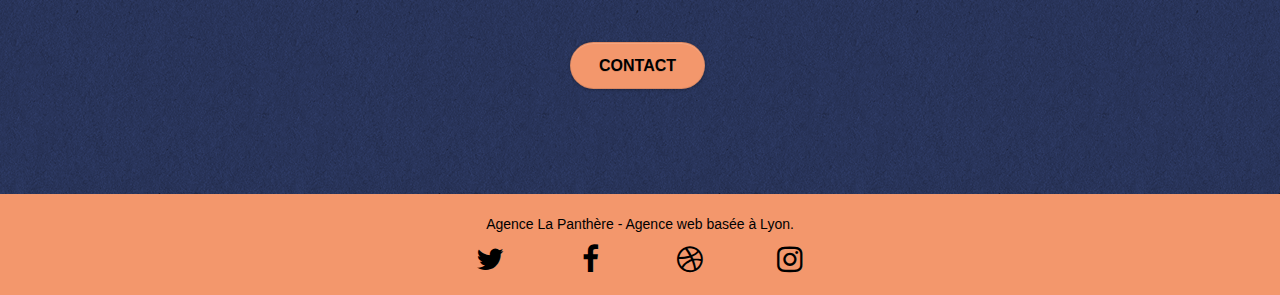
==== commit bab7b4b8: "mise a jour" ====
--- a/index.html
+++ b/index.html
@@ -4,21 +4,15 @@
 <head>
 	<meta charset="utf-8">
 	<meta name="description"
-		content="Agence web basée à Lyon, spécialisé en stratégie web pouvant vous aider a amélioré votre visibilité sur le net.">
+		content="Vous avez un site web qui a besoin d'une nouvelle identité visuelle ? Vous partiez de zéro ?
+		Laissez l'agence La Panthère située à Lyon spécialisé en stratégie web vous aider a amélioré votre visibilité sur le net.">
 	<meta name="viewport" content="width=device-width, initial-scale=1.0, viewport-fit=cover">
 	<link rel="shortcut icon" type="image/png" href="favicon.jpg">
 
 	<link rel="stylesheet" type="text/css" href="./css/bootstrap.css">
-	<link rel="stylesheet" type="text/css" href="style.css">
+	<link async rel="stylesheet" type="text/css" href="style.css">
 	<link async rel="stylesheet" type="text/css" href="./css/font-awesome.css">
-	<link rel="stylesheet" type="text/css" href="./css/et-line.css">
-
-
-	<script src="./js/jquery-2.1.0.js"></script>
-	<script src="./js/bootstrap.js"></script>
-	<script src="./js/blocs.js"></script>
-	<script src="./js/jquery.touchSwipe.js" defer></script>
-	<script src="./js/gmaps.js"></script>
+	<link async rel="stylesheet" type="text/css" href="./css/et-line.css">
 
 	<title>La Panthère</title>
 
@@ -255,8 +249,8 @@
 		<!-- bloc-4-portfolio END -->
 
 		<!-- bloc-5-cta -->
-		<div class="bloc bgc-dark-slate-blue bg-banniere d-bloc bloc-bg-texture texture-paper b-parallax" " id="
-			bloc-5-cta">
+		<div class="bloc bgc-dark-slate-blue bg-banniere d-bloc bloc-bg-texture texture-paper b-parallax"
+			id="bloc-5-cta">
 			<div class="container bloc-lg">
 				<div class="row">
 					<h2 class="mg-md text-center tc-white">
@@ -314,6 +308,11 @@
 	</div>
 	<!-- Principal conteneur END -->
 
+	<script src="./js/jquery-2.1.0.js"></script>
+	<script src="./js/bootstrap.js"></script>
+	<script src="./js/blocs.js"></script>
+	<script src="./js/jquery.touchSwipe.js" defer></script>
+	<script src="./js/gmaps.js"></script>
 
 </body>
 
--- a/style.css
+++ b/style.css
@@ -91,7 +91,7 @@
 }
 
 .texture-paper::before {
-    background: url("img/texture-paper.png");
+    background: url("img/texture-paper.webp");
     background-size: 280px 280px;
 }
 
@@ -835,7 +835,7 @@
 }
 
 .bg-banniere {
-    background-image: url("img/agence-la-panthere.jpg");
+    background-image: url("img/agence-la-panthere.webp");
 }
 
 .bg-presentation {
--- a/css/et-line.css
+++ b/css/et-line.css
@@ -4,7 +4,7 @@
     src: url(../fonts/et-line.eot?#iefix) format('embedded-opentype'), url(../fonts/et-line.woff) format('woff'), url(../fonts/et-line.ttf) format('truetype'), url(../fonts/et-line.svg#et-line) format('svg');
     font-weight: 400;
     font-style: normal;
-    font-display: swap;
+    font-display: swap
 }
 
 .et-icon-adjustments,
@@ -108,7 +108,7 @@
 .et-icon-wallet,
 .et-icon-wine {
     font-family: et-line;
-    speak: none;
+    speak-as: none;
     font-style: normal;
     font-weight: 400;
     font-variant: normal;
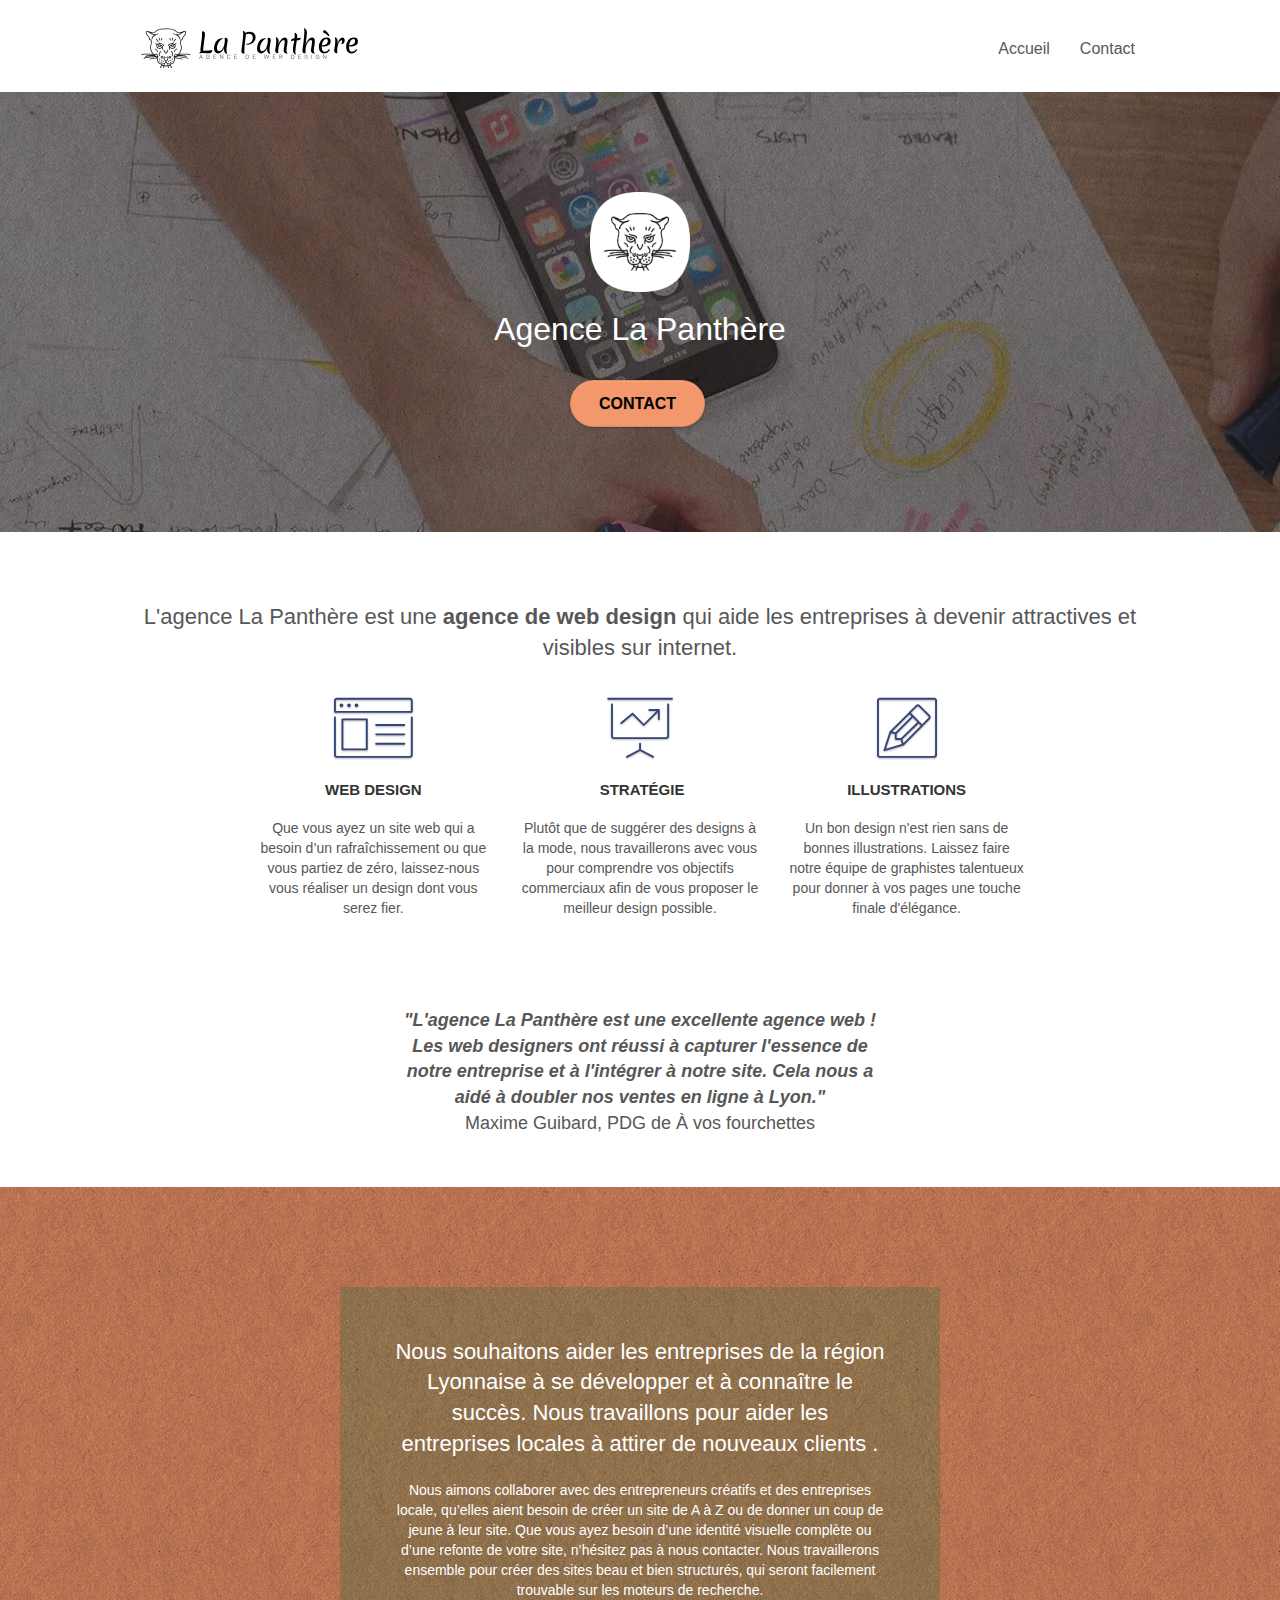
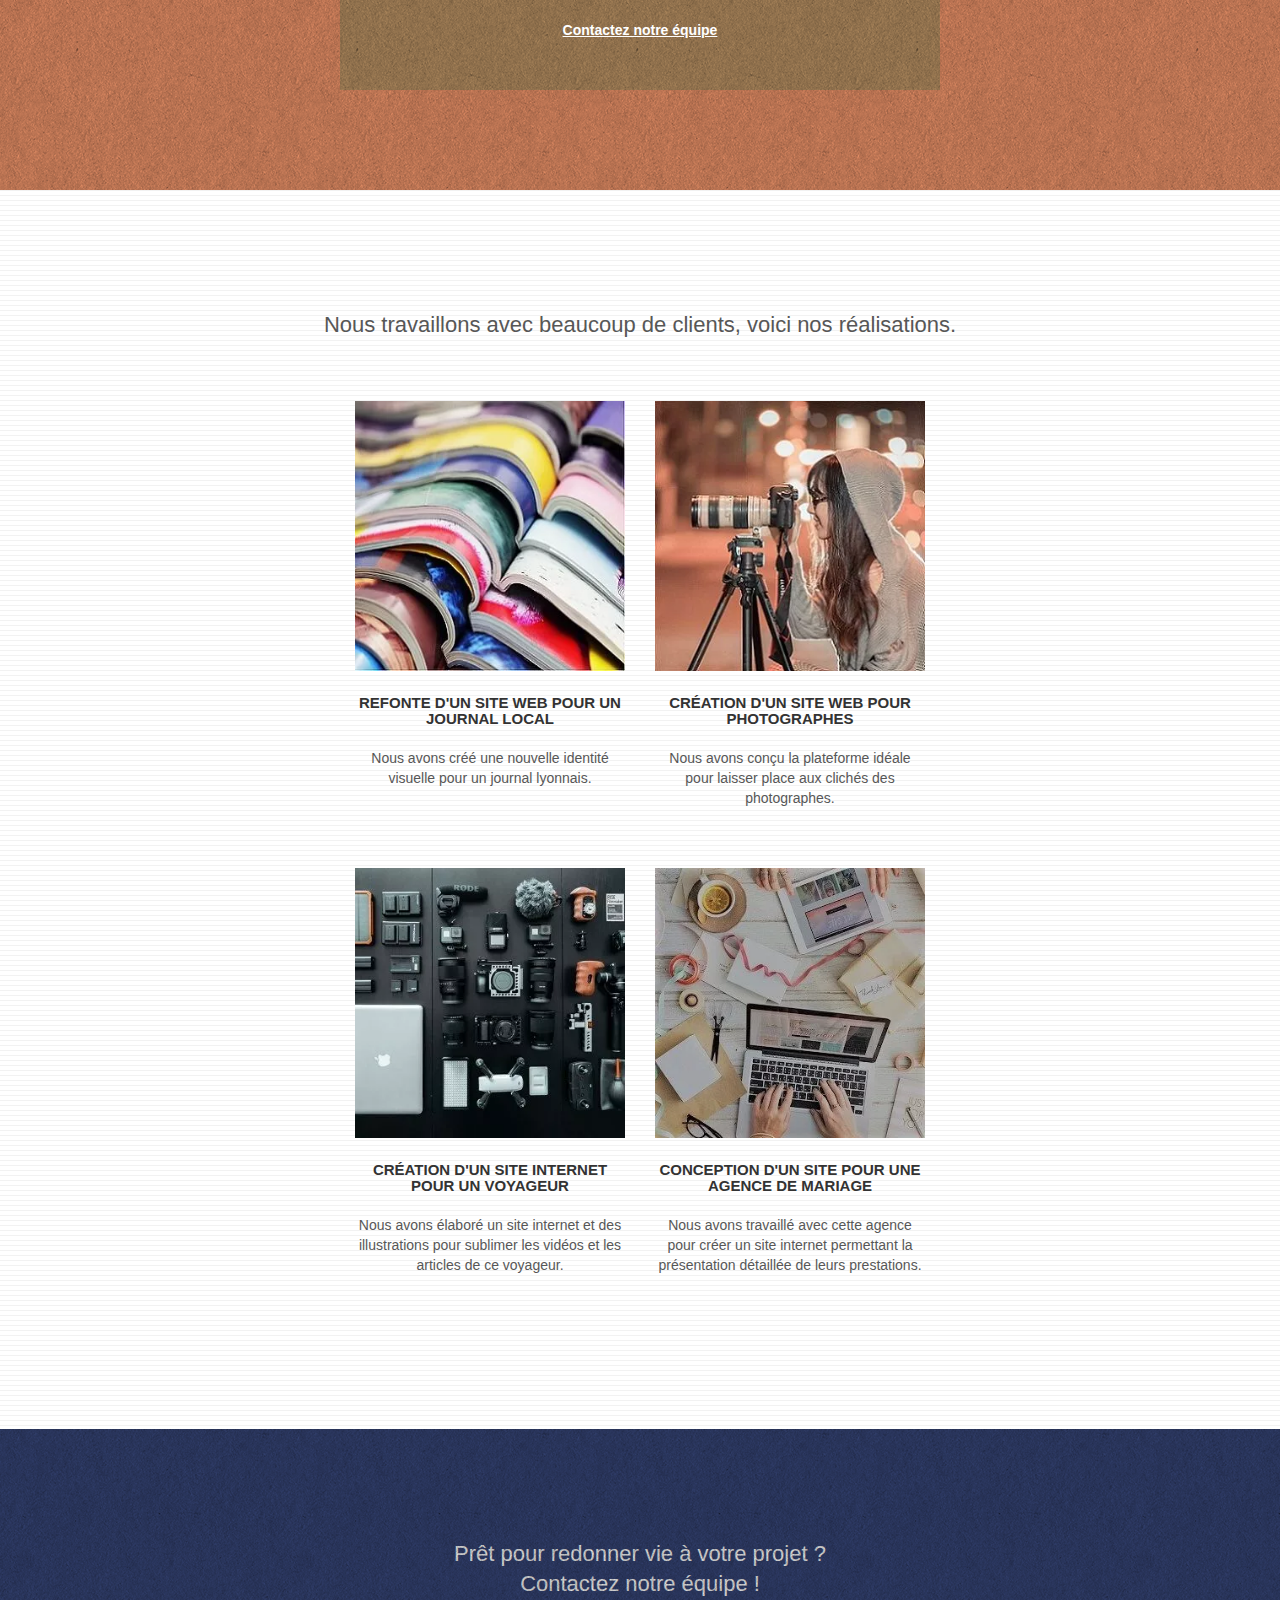
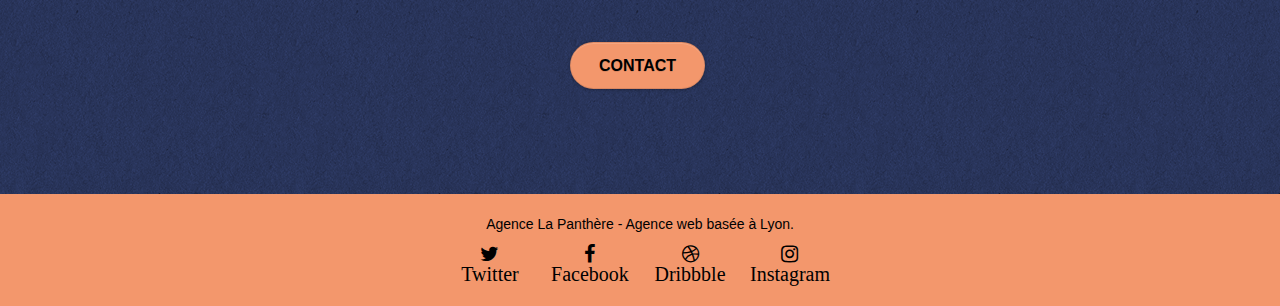
==== commit 3e97c09d: "changement" ====
--- a/index.html
+++ b/index.html
@@ -4,29 +4,29 @@
 <head>
 	<meta charset="utf-8">
 	<meta name="description"
-		content="Vous avez un site web qui a besoin d'une nouvelle identité visuelle ? Vous partiez de zéro ?
+		content="Vous avez un site web qui a besoin d'une nouvelle identité visuelle ? Vous partez de zéro ?
 		Laissez l'agence La Panthère située à Lyon spécialisé en stratégie web vous aider a amélioré votre visibilité sur le net.">
 	<meta name="viewport" content="width=device-width, initial-scale=1.0, viewport-fit=cover">
 	<link rel="shortcut icon" type="image/png" href="favicon.jpg">
 
 	<link rel="stylesheet" type="text/css" href="./css/bootstrap.css">
-	<link async rel="stylesheet" type="text/css" href="style.css">
-	<link async rel="stylesheet" type="text/css" href="./css/font-awesome.css">
-	<link async rel="stylesheet" type="text/css" href="./css/et-line.css">
+	<link rel="stylesheet" type="text/css" href="style.css">
+	<link rel="stylesheet" type="text/css" href="./css/font-awesome.css">
+	<link rel="stylesheet" type="text/css" href="./css/et-line.css">
 
 	<title>La Panthère</title>
 
 
 	<!-- Analytics -->
 	<!-- Global site tag (gtag.js) - Google Analytics -->
-	<script async src="https://www.googletagmanager.com/gtag/js?id=G-0QN0PF0WG7"></script>
+	<!-- <script async src="https://www.googletagmanager.com/gtag/js?id=G-0QN0PF0WG7"></script>
 	<script>
 		window.dataLayer = window.dataLayer || [];
 		function gtag() { dataLayer.push(arguments); }
 		gtag('js', new Date());
 
 		gtag('config', 'G-0QN0PF0WG7');
-	</script>
+	</script> -->
 	<!-- Analytics END -->
 
 </head>
@@ -277,25 +277,25 @@
 							<div class="col-sm-3">
 								<div class="text-center">
 									<a class="social" href="https://twitter.com/?lang=fr"><span
-											class="fa fa-twitter icon-md" title="Twitter"></span></a>
+											class="fa fa-twitter icon-md" title="Twitter"><BR>Twitter</span></a>
 								</div>
 							</div>
 							<div class="col-sm-3">
 								<div class="text-center">
 									<a class="social" href="https://www.facebook.com/"><span
-											class="fa fa-facebook icon-md" title="Facebook"></span></a>
+											class="fa fa-facebook icon-md" title="Facebook"><BR>Facebook</span></a>
 								</div>
 							</div>
 							<div class="col-sm-3">
 								<div class="text-center">
 									<a class="social" href="dribbble.com"><span class="fa fa-dribbble icon-md"
-											title="Dribbble"></span></a>
+											title="Dribbble"><BR>Dribbble</span></a>
 								</div>
 							</div>
 							<div class="col-sm-3">
 								<div class="text-center">
 									<a class="social" href="https://www.instagram.com/?hl=fr"><span
-											class="fa fa-instagram icon-md" title="Instagram"></span></a>
+											class="fa fa-instagram icon-md" title="Instagram"><BR>Instagram</span></a>
 								</div>
 							</div>
 						</div>
--- a/style.css
+++ b/style.css
@@ -482,7 +482,7 @@
 }
 
 .icon-md {
-    font-size: 30px !important;
+    font-size: 20px !important;
 }
 
 .icon-lg {
@@ -867,13 +867,13 @@
     }
 }
 
-@media only screen and (min-device-width: 768px) and (max-device-width: 1024px) and (orientation: landscape) {
+@media only screen and (min-width: 768px) and (max-width: 1024px) and (orientation: landscape) {
     .b-parallax {
         background-attachment: scroll;
     }
 }
 
-@media only screen and (min-device-width: 1024px) and (max-device-width: 1366px) and (-webkit-min-device-pixel-ratio: 1.5) {
+@media only screen and (min-width: 1024px) and (max-width: 1366px) and (-webkit-min-device-pixel-ratio: 1.5) {
     .b-parallax {
         background-attachment: scroll;
     }
@@ -895,8 +895,8 @@
     }
 
     .bloc {
-        padding-left: constant(safe-area-inset-left);
-        padding-right: constant(safe-area-inset-right);
+        padding-left: 0px;
+        padding-right: 0px;
     }
 
     .bloc-group,
@@ -908,8 +908,8 @@
     .bloc-fill-screen .fill-bloc-top-edge,
     .bloc-fill-screen .fill-bloc-bottom-edge {
         padding: 0 20px;
-        padding-left: constant(safe-area-inset-left);
-        padding-right: constant(safe-area-inset-right);
+        padding-left: 0px;
+        padding-right: 0px;
     }
 }
 
--- a/css/et-line.css
+++ b/css/et-line.css
@@ -108,7 +108,6 @@
 .et-icon-wallet,
 .et-icon-wine {
     font-family: et-line;
-    speak-as: none;
     font-style: normal;
     font-weight: 400;
     font-variant: normal;
